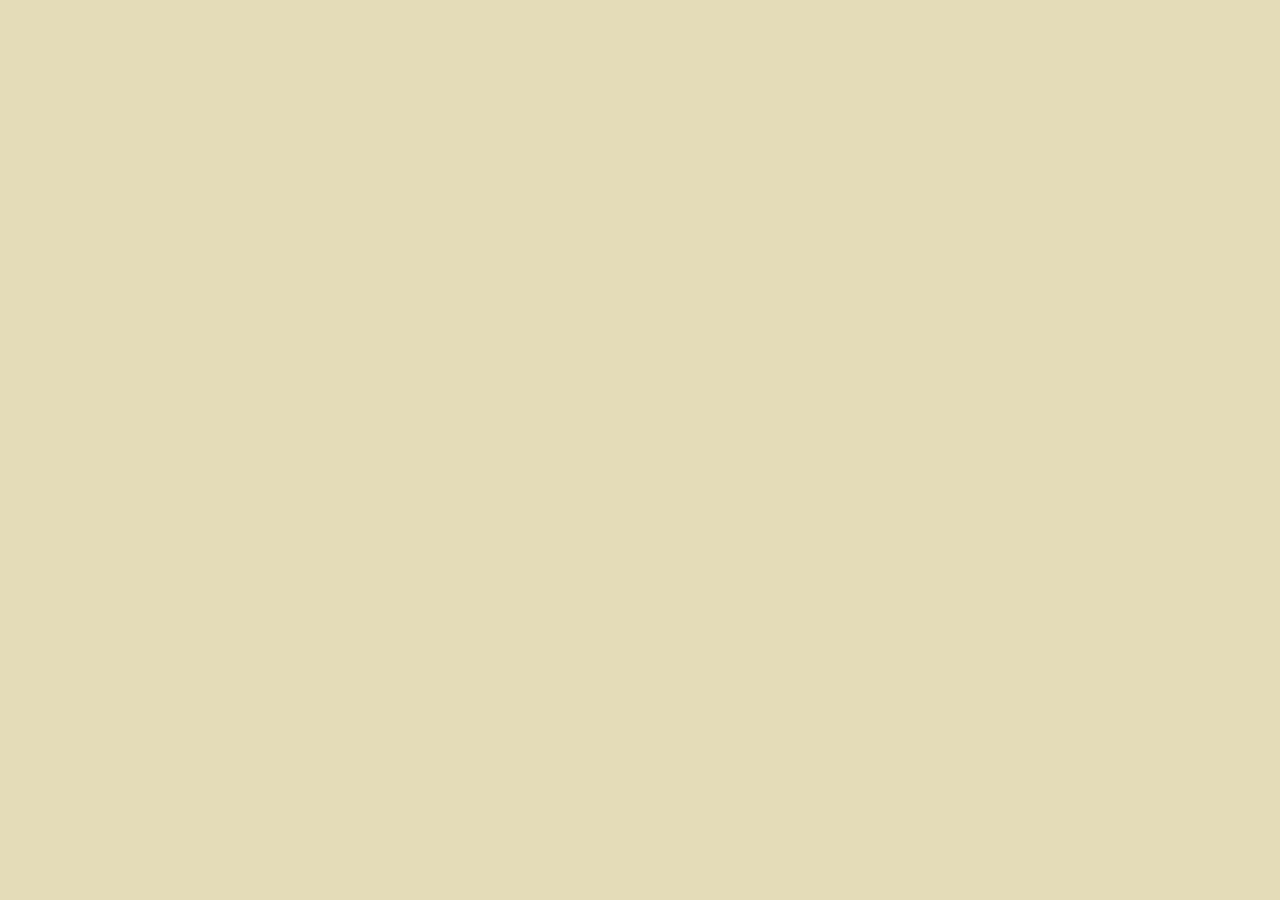
==== the-aristocats-palace/quarto-dois.html @ 34d0e5d8 "Hotel" ====
<!DOCTYPE html>
<html lang="pt-br">
<head>
    <meta charset="UTF-8">
    <meta name="viewport" content="width=device-width, initial-scale=1.0">
    <title>Detalhes do Quarto</title>
    <link rel="stylesheet" href="styles.css">
</head>
<body>
    
</body>
</html>
---- the-aristocats-palace/styles.css ----
*{
    margin: 0;
    padding: 0;
    box-sizing: border-box;
}
@font-face {
    font-family: "AstonScript";
    src: url("./fonts/Aston Script.ttf");
}
body{
    background-color:  #e4dcb8;
    font-family: Arial, Helvetica, sans-serif;
    line-height: 1.6;
    /* color: #333; mudar cor? */
}

.container{
    max-width: 1200px;
    margin: 0 auto;
    padding: 0 20px;
}

header{
    background-color: #000080;
    color: white;
    padding: 1rem 0;
    position: sticky;
    top: 0;
    z-index: 100;
    box-shadow: 0 4px 5px rgba(0,0,0, 0.5);
    width: 100%;
    border-bottom: 2px solid #FFDB58;
}

.nav{
    display: flex;
    justify-content: space-between;
    align-items: center;
}

.logo{
    font-size: 1.5rem;
    font-weight: bold;
    font-family: "AstonScript";
    color: #FFDB58;
    display: flex;
    align-items: center;
    gap: 1rem;
}
nav{
    display: flex;
    gap: 2rem;
    font-family: Arial, Helvetica, sans-serif;
}

nav a {
    color: white;
    text-decoration: none;
    transition: color 0.5s ease;
}

nav a:hover{
    color: #ffec6d;
}
.logoimg{
    width: 80px;
}
.hero{
    background: linear-gradient(rgba(5, 5, 98, 0.6),rgba(5, 5, 98, 0.1)), url(imagens/hotel.png);
     height: 700px;
    display: flex;
   justify-content: center; 
   align-items: center;
   color: white;  
   text-align: center;
   background-size: cover;
   background-position: center;
}
.botao{
    background-color: #2d2d90;
    color: white;
    padding: 1rem 2rem;
    border-color: #ffc800;
    border-radius: 7px;
    font-size: 15px;
    cursor: pointer;
    transition: background-color 0.5s;
    transition: scale 0.5s;
}
.botao:hover{
    background-color: #465dc7;
    scale: 0.9;
}
.hero-content h1{
    font-size: 3rem;
    margin-bottom: 2rem;
}
.hero-content p {
    font-size: 1.3rem;
    margin-bottom: 2rem;
}
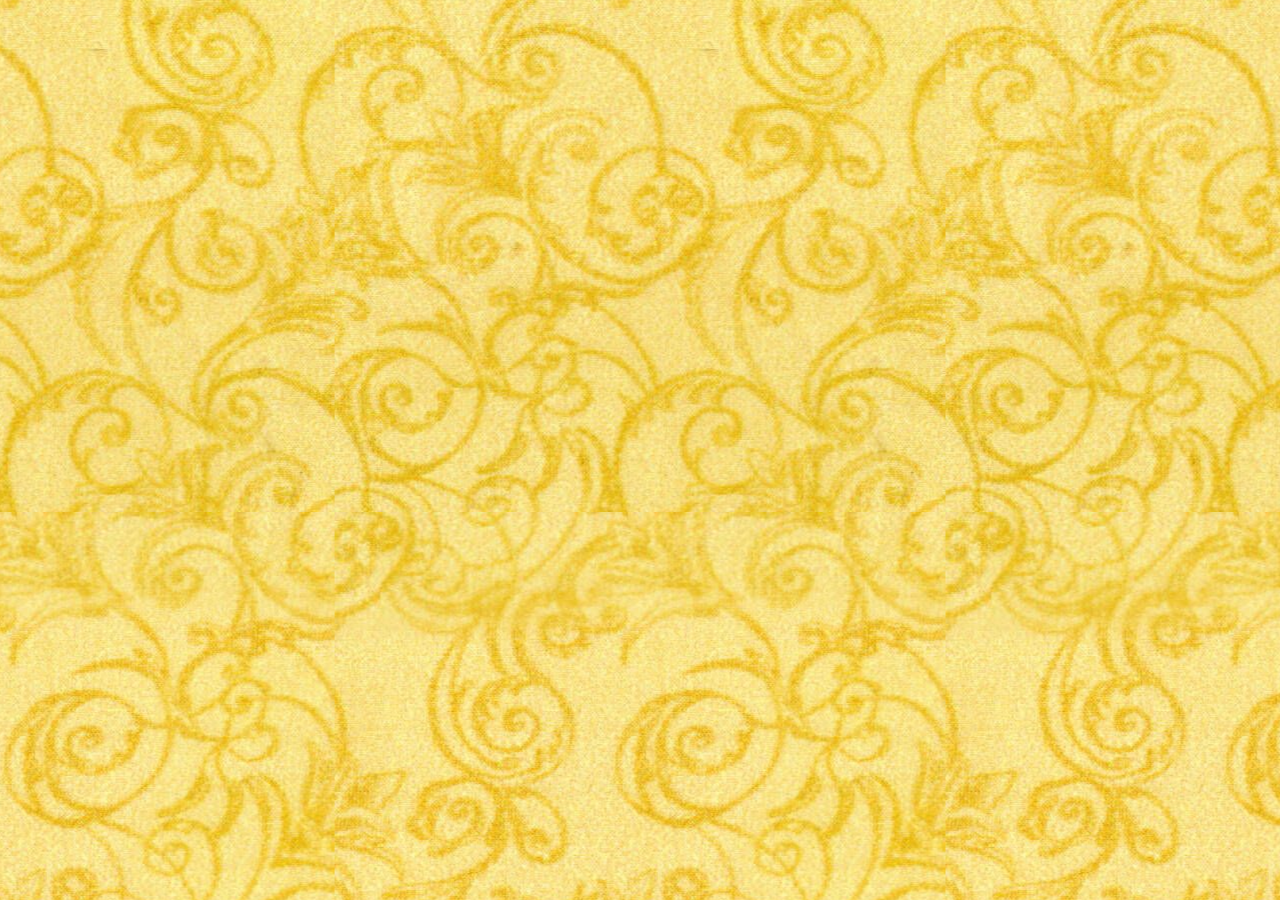
==== commit fdb9131c: "Hotel" ====
--- a/the-aristocats-palace/quarto-dois.html
+++ b/the-aristocats-palace/quarto-dois.html
@@ -7,6 +7,5 @@
     <link rel="stylesheet" href="styles.css">
 </head>
 <body>
-    
 </body>
 </html>
--- a/the-aristocats-palace/styles.css
+++ b/the-aristocats-palace/styles.css
@@ -7,13 +7,20 @@
     font-family: "AstonScript";
     src: url("./fonts/Aston Script.ttf");
 }
+@font-face {
+    font-family: "Vogue";
+    src: url("./fonts/Vogue.ttf");
+}
 body{
-    background-color:  #e4dcb8;
-    font-family: Arial, Helvetica, sans-serif;
-    line-height: 1.6;
-    /* color: #333; mudar cor? */
-}
-
+    background-image:
+    linear-gradient(
+        rgba(255,255,255,0.75),
+        rgba(255,255,255,0.75)
+    ),
+    url("imagens/imagem1.jpg");
+    background-position: center;
+    font-family: 'Segoe UI', Tahoma, Geneva, Verdana, sans-serif;
+}
 .container{
     max-width: 1200px;
     margin: 0 auto;
@@ -27,7 +34,7 @@
     position: sticky;
     top: 0;
     z-index: 100;
-    box-shadow: 0 4px 5px rgba(0,0,0, 0.5);
+    box-shadow: 0 4px 5px rgba(0,0,0, 0.8);
     width: 100%;
     border-bottom: 2px solid #FFDB58;
 }
@@ -64,25 +71,38 @@
 }
 .logoimg{
     width: 80px;
+
 }
 .hero{
     background: linear-gradient(rgba(5, 5, 98, 0.6),rgba(5, 5, 98, 0.1)), url(imagens/hotel.png);
-     height: 700px;
-    display: flex;
-   justify-content: center; 
-   align-items: center;
-   color: white;  
-   text-align: center;
-   background-size: cover;
-   background-position: center;
+    height: 1100px;
+    display: flex;
+    justify-content: center; 
+    align-items: center;
+    color: white;  
+    text-align: center;
+    background-size: cover;
+    background-position: center;
+    box-shadow: 0 4px 8px rgba(0,0,0,0.5);
+}
+.hero-content h1{
+    font-size: 3rem;
+    margin-bottom: 1rem;
+    text-shadow: 2px 2px 8px #000080;
+}
+.hero-content p {
+    font-size: 1.3rem;
+    margin-bottom: 2rem;
+    text-shadow: 2px 2px 5px #000;
 }
 .botao{
     background-color: #2d2d90;
     color: white;
+    font-family:Arial, Helvetica, sans-serif;
     padding: 1rem 2rem;
     border-color: #ffc800;
     border-radius: 7px;
-    font-size: 15px;
+    font-size: 20px;
     cursor: pointer;
     transition: background-color 0.5s;
     transition: scale 0.5s;
@@ -91,11 +111,331 @@
     background-color: #465dc7;
     scale: 0.9;
 }
-.hero-content h1{
-    font-size: 3rem;
+.quartos{
+    padding: 4rem 0;
+    color: #020234;
+}
+.section-tittle{
+    text-align: center;
+    font-family: "Vogue";
+    font-size: 4.5rem;
+    margin-bottom: 2.5rem;
+    color: #000;
+    padding: 5rem;
+    text-shadow: 0 0 12px rgba(212,175,55,0.7);
+}
+.quart{
+    display: flex;
+    gap: 2rem;
+    justify-content: center;
+    flex-wrap: wrap;
+}
+.quarto{
+    background-color: white;
+    border-radius: 10px;
+    box-shadow: 0 4px 6px rgba(0,0,0,0.1);
+    flex: 1;
+    min-width: 300px;
+    max-width: 500px;
+    transition: transform 0.3s;
+}
+.quarto:hover{
+    transform: translateY(-10px);
+    box-shadow: 0 6px 12px rgba(0,0,0,0.2);
+}
+.quarto img{
+    width: 100%;
+    height: 200px;
+    border-radius: 10px;
+     /*Cobre a div*/
+    object-fit: cover;
+}
+.quarto-content{
+    padding: 1.5rem;
+    display: flex;
+    flex-direction: column;
+    gap: 0.5rem;
+}
+.quarto-content h3{
+     font-size: 1.5rem;
+}
+.quarto-content p{
+    color: #474747;
+    flex: 1;
+    text-align: justify;
+}
+.preco{
+  font-size: 1.5rem;
+  color: #080850;
+  font-weight: bold;
+}
+.servicoss{
+    display: flex;
+    gap: 2rem;
+    justify-content: center;
+    flex-wrap: wrap;
+}
+.servico{
+    background-color: white;
+    border-radius: 10px;
+    box-shadow: 0 4px 6px rgba(0,0,0,0.1);
+    flex: 1;
+    min-width: 300px;
+    max-width: 500px;
+    transition: transform 0.3s;
+}
+.servico:hover{
+    transform: translateY(-10px);
+    box-shadow: 0 6px 12px rgba(0,0,0,0.2);
+}
+.servico-content{
+    padding: 1rem;
+    display: flex;
+    flex-direction: column;
+    gap: 0.5rem;
+}
+.servico-content h3{
+     font-size: 1.5rem;
+}
+.servico-content p{
+    color: #474747;
+    flex: 1;
+    text-align: justify;
+}
+.servico img{
+    width: 100%;
+    height: 200px;
+    border-radius: 10px;
+    object-fit: cover;
+}
+.pag{
+    color: #080850;
+    margin-top: auto;
+    align-self: center;
+}
+.avaliacoess{
+    padding: 4rem 1;
+    color: #020234;
+}
+.avaliacoes{
+    display: flex;
+    gap: 2rem;
+    justify-content: center;
+    flex-wrap: wrap;
+}
+.avaliacao{
+    display: flex;
+    align-items: center;
+    gap: 20px;
+    background-color: #080850;
+    border-radius: 10px;
+    min-width: 250px;     
+    min-height: 280px; 
+    box-shadow: 0 4px 12px rgba(0,0,0,0.3);
+    transition: transform 0.3s;
+    flex: 1 1 500px; 
+    max-width: 600px;
+}
+.avaliacao:hover{
+    transform: translateY(-10px);
+    box-shadow: 0 6px 12px rgba(0,0,0,0.2);
+}
+.avaliacao h3{
+     color: white;
+    margin-bottom: 10px;
+}
+.avaliacao img{
+    width: 100px;
+    height: 100px;
+    border-radius: 50%;
+    margin-left: 15px;
+    background-color: white;
+}
+.avaliacao-content{
+    display: flex;
+    flex-direction: column;
+    gap: 8px;
+    color: #ffffff;
+}
+.sobre{
+    padding: 10rem 0;
+}
+.sobre-flex{
+    display: flex;
+    gap: 2rem;
+    align-items: center;
+    background-color: white;
+    border-radius: 10px;
+    box-shadow: 0 4px 6px rgba(0,0,0,0.2);
+    flex: 1;
+    min-width: 1000px;
+    max-height: 1200px;
+    transition: transform 0.3s;
+}
+.sobre-img{
+    flex: 1;
+}
+.sobre-img img{
+    height: 650px;
+    width: 640px;
+    border-radius: 10px;
+    box-shadow: 0 2px 4px rgb(0, 0, 0, 0.4);
+    margin-left: 16px;
+    margin-top: 2px;
+}
+.sobre-texto{
+    flex: 1;
+    flex-direction: column;
+    gap: 1rem;
+    padding: 10px;
+    text-align: justify;
+}
+.sobre-texto h2{
+    font-size: 1.8rem;
+    font-family: "AstonScript";
+    color: #020234;
+    margin-top: 5px;
+}
+.sobre-texto p{
+    padding: 10px;
+    color: #000;
+    font-size: 1.1rem;
+    text-align: justify;
+}
+.beneficios{
+    list-style: square;
+    margin-top: 1rem;
+    margin-left: 2rem;
+    display: flex;
+    flex-direction: column;
+    gap: 0.5rem;
+}
+.beneficios li{
+    color: #100c22;
+    font-size: 0.9rem;
+    margin-bottom: 1px;
+}
+.fundador{
+    padding: 0.5rem 0;
+}
+.fundador-flex{
+    display: flex;
+    gap: 0.1rem;
+    align-items: center;
+    background-color: white;
+    border-radius: 16px;
+    box-shadow: 0 4px 6px rgba(0,0,0,0.2);
+    flex: 1;
+    min-width: 1000px;
+    max-height: 900px;
+    transition: transform 0.3s;
+}
+.fundador-img{
+    flex: 1;
+}
+.fundador-img img{
+    height: 495px;
+    width: 450px;
+    border-radius: 10px;
+    box-shadow: 0 2px 4px rgb(0, 0, 0, 0.4);
+    margin-left: 30px;
+    margin-top: 8px;
+}
+.fundador-texto{
+    flex: 1;
+    flex-direction: column;
+    gap: 0.1rem;
+}
+.fundador-texto h2{
+    font-size: 2.5rem;
+    color: #1d084d;
+    padding-bottom: 3rem;
+    margin-left: 3rem;
+}
+.fundador-texto p{
+    color: #08031a;
+    font-size: 1.1rem;
+    margin-right: 30px;
+    text-align: justify;
+}
+.frase{
+    font-style: italic;
+    padding: 1rem;
+}
+.footer{
+    background-color: #080850;
+    color: white;
+    padding: 3rem 0 1rem;
+}
+.footer-content{
+    display: flex;
+    justify-content: space-between;
+    gap: 2rem;
     margin-bottom: 2rem;
-}
-.hero-content p {
-    font-size: 1.3rem;
-    margin-bottom: 2rem;
+    flex-wrap: wrap;
+    align-items: center;
+}
+.footer-section{
+    flex: 1;
+    min-width: 200px;
+}
+.footer-section h4{
+    margin-bottom: 1rem;
+    color:  #ffc800;
+}
+.footer-bottom{
+    text-align: center;
+    padding-top: 2rem;
+    border-top: 1px solid  #ffc800;
+}
+
+.quarto01-flex{
+    display: flex;
+    gap: 0.1rem;
+    align-items: center;
+    background-color: white;
+    border-radius: 16px;
+    box-shadow: 0 4px 6px rgba(0,0,0,0.2);
+    flex: 1;
+    min-width: 1000px;
+    max-height: 900px;
+    transition: transform 0.3s;
+}
+.quarto-01{
+    flex: 1;
+    flex-direction: column;
+    gap: 1rem;
+    padding: 10px;
+    text-align: justify;
+}
+.quarto-01 h2{
+    font-size: 1.8rem;
+    font-family: "AstonScript";
+    color: #020234;
+    margin-top: 5px;
+}
+.quarto-01 p{
+    padding: 10px;
+    color: #000;
+    font-size: 1.1rem;
+    text-align: justify;
+}
+
+/* CONFIGURANDO A RESPONSIVIDADE */
+/* MEDIA QUERY: É um recurso do CSS para ajustar elementos conforme a largura da tela */
+/* O BREAKPOINT PARA UM CELULAR É APROXIMADAMENTE 768px */
+@media (max-width: 768px){
+    .sobre-flex{
+        flex-direction: column;
+    }
+    .footer-content{
+        flex-direction: column;
+        align-items: flex-start;
+    }
+    .menu{
+        gap: 1rem;
+    }
+    .hero-content h1{
+        font-size: 2rem;
+    }
 }
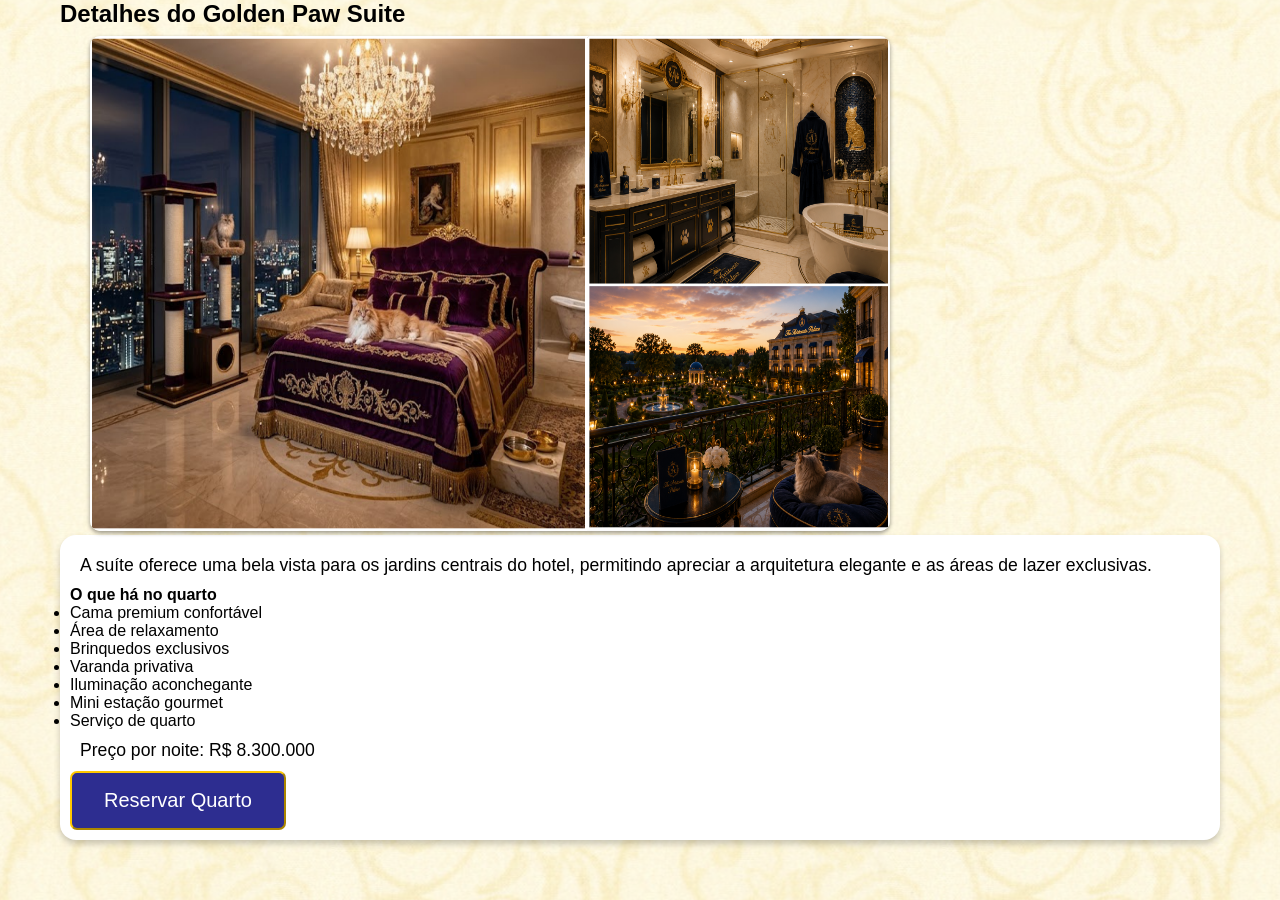
==== commit a68bf29a: "Hotel" ====
--- a/the-aristocats-palace/quarto-dois.html
+++ b/the-aristocats-palace/quarto-dois.html
@@ -7,5 +7,30 @@
     <link rel="stylesheet" href="styles.css">
 </head>
 <body>
+    <section class="quarto1">
+     <div class="container">
+        <h2 class="quart1-tittle">Detalhes do Golden Paw Suite</h2>
+          <div class="quarto01-img">
+            <img src="imagens/hotel-quarto2.png" alt="Quarto 2" >
+                </div>
+        <div class="quarto01-flex">
+        <div class="quarto-01">
+            <p>A suíte oferece uma bela vista para os jardins centrais do hotel, permitindo apreciar a arquitetura elegante e as áreas de lazer exclusivas.</p>
+            <h4>O que há no quarto</h4>
+            <ul>
+                <li>Cama premium confortável</li>
+                <li>Área de relaxamento</li>
+                <li>Brinquedos exclusivos</li>
+                <li>Varanda privativa</li>
+                <li>Iluminação aconchegante</li>
+                <li>Mini estação gourmet</li>
+                <li>Serviço de quarto</li>
+            </ul>
+            <p>Preço por noite: <span>R$ 8.300.000</span></p>
+            <button class="botao">Reservar Quarto</button>
+        </div>
+        </div>
+        </div>
+    </section>
 </body>
 </html>
--- a/the-aristocats-palace/styles.css
+++ b/the-aristocats-palace/styles.css
@@ -420,7 +420,17 @@
     font-size: 1.1rem;
     text-align: justify;
 }
-
+.quarto01-img{ 
+    flex: 1;
+}
+.quarto01-img img{
+    height: 495px;
+    width: 800px;
+    border-radius: 10px;
+    box-shadow: 0 2px 4px rgb(0, 0, 0, 0.4);
+    margin-left: 30px;
+    margin-top: 8px;
+}
 /* CONFIGURANDO A RESPONSIVIDADE */
 /* MEDIA QUERY: É um recurso do CSS para ajustar elementos conforme a largura da tela */
 /* O BREAKPOINT PARA UM CELULAR É APROXIMADAMENTE 768px */
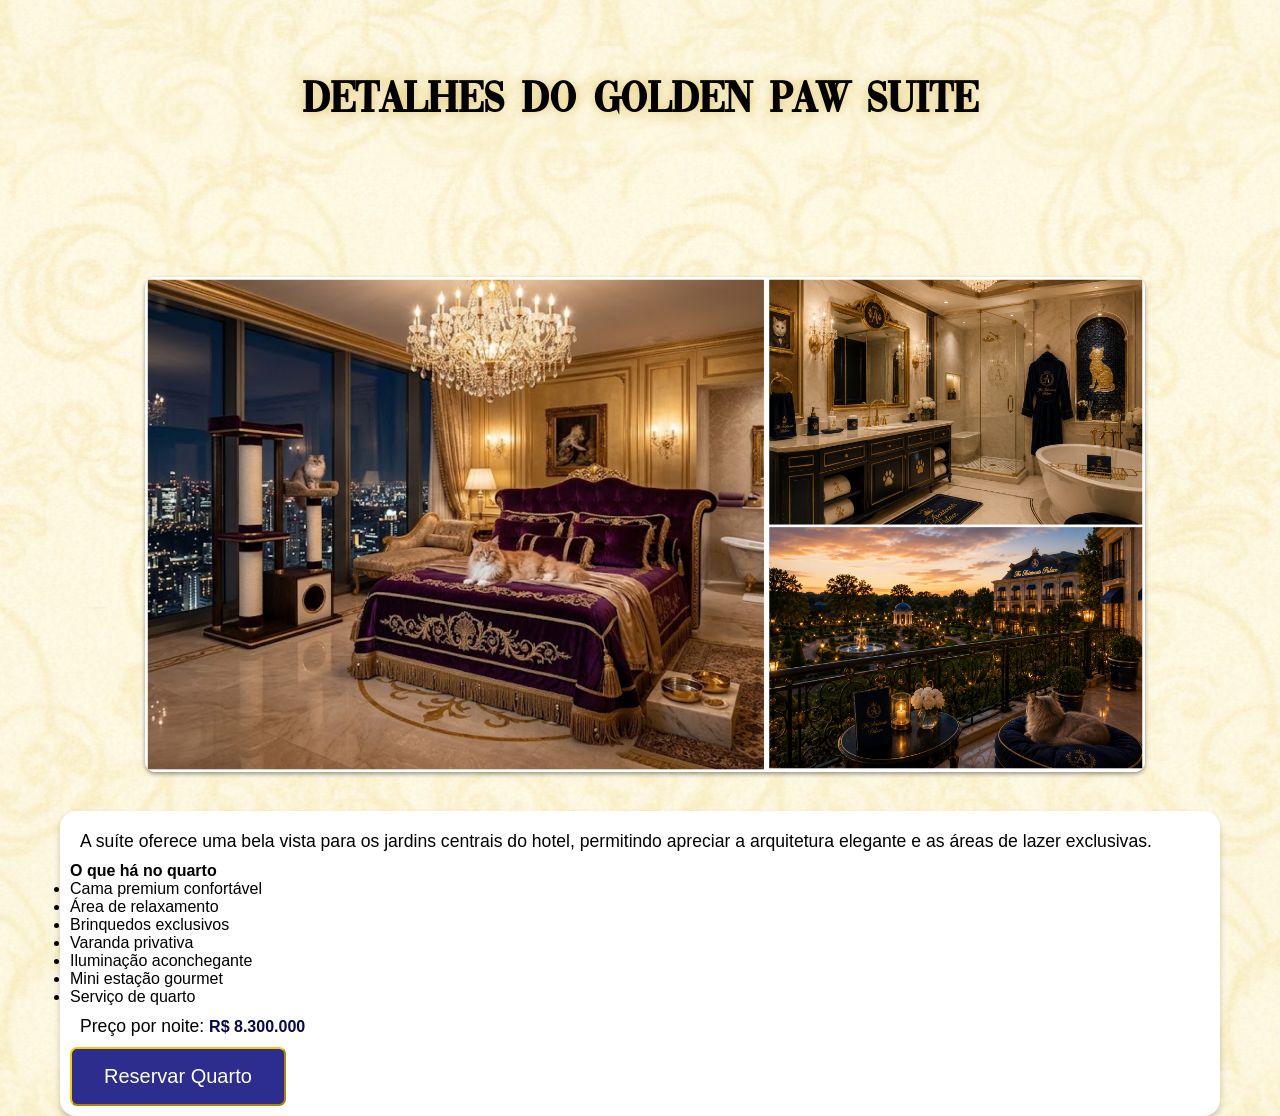
==== commit 12685064: "hotel" ====
--- a/the-aristocats-palace/quarto-dois.html
+++ b/the-aristocats-palace/quarto-dois.html
@@ -26,7 +26,7 @@
                 <li>Mini estação gourmet</li>
                 <li>Serviço de quarto</li>
             </ul>
-            <p>Preço por noite: <span>R$ 8.300.000</span></p>
+            <p>Preço por noite: <span class="preco-detalhes">R$ 8.300.000</span></p>
             <button class="botao">Reservar Quarto</button>
         </div>
         </div>
--- a/the-aristocats-palace/styles.css
+++ b/the-aristocats-palace/styles.css
@@ -388,6 +388,15 @@
     padding-top: 2rem;
     border-top: 1px solid  #ffc800;
 }
+.quart1-tittle{
+    text-align: center;
+    font-family: "Vogue";
+    font-size: 2.8rem;
+    margin-bottom: 2.5rem;
+    color: #000;
+    padding: 5rem;
+    text-shadow: 0 0 12px rgba(212,175,55,0.7);
+}
 
 .quarto01-flex{
     display: flex;
@@ -422,14 +431,20 @@
 }
 .quarto01-img{ 
     flex: 1;
+    padding: 35px;
 }
 .quarto01-img img{
     height: 495px;
-    width: 800px;
+    width: 1000px;
     border-radius: 10px;
     box-shadow: 0 2px 4px rgb(0, 0, 0, 0.4);
-    margin-left: 30px;
-    margin-top: 8px;
+    margin-left: 50px;
+   
+}
+.preco-detalhes{
+  font-size: 1rem;
+  color: #080850;
+  font-weight: bold;
 }
 /* CONFIGURANDO A RESPONSIVIDADE */
 /* MEDIA QUERY: É um recurso do CSS para ajustar elementos conforme a largura da tela */
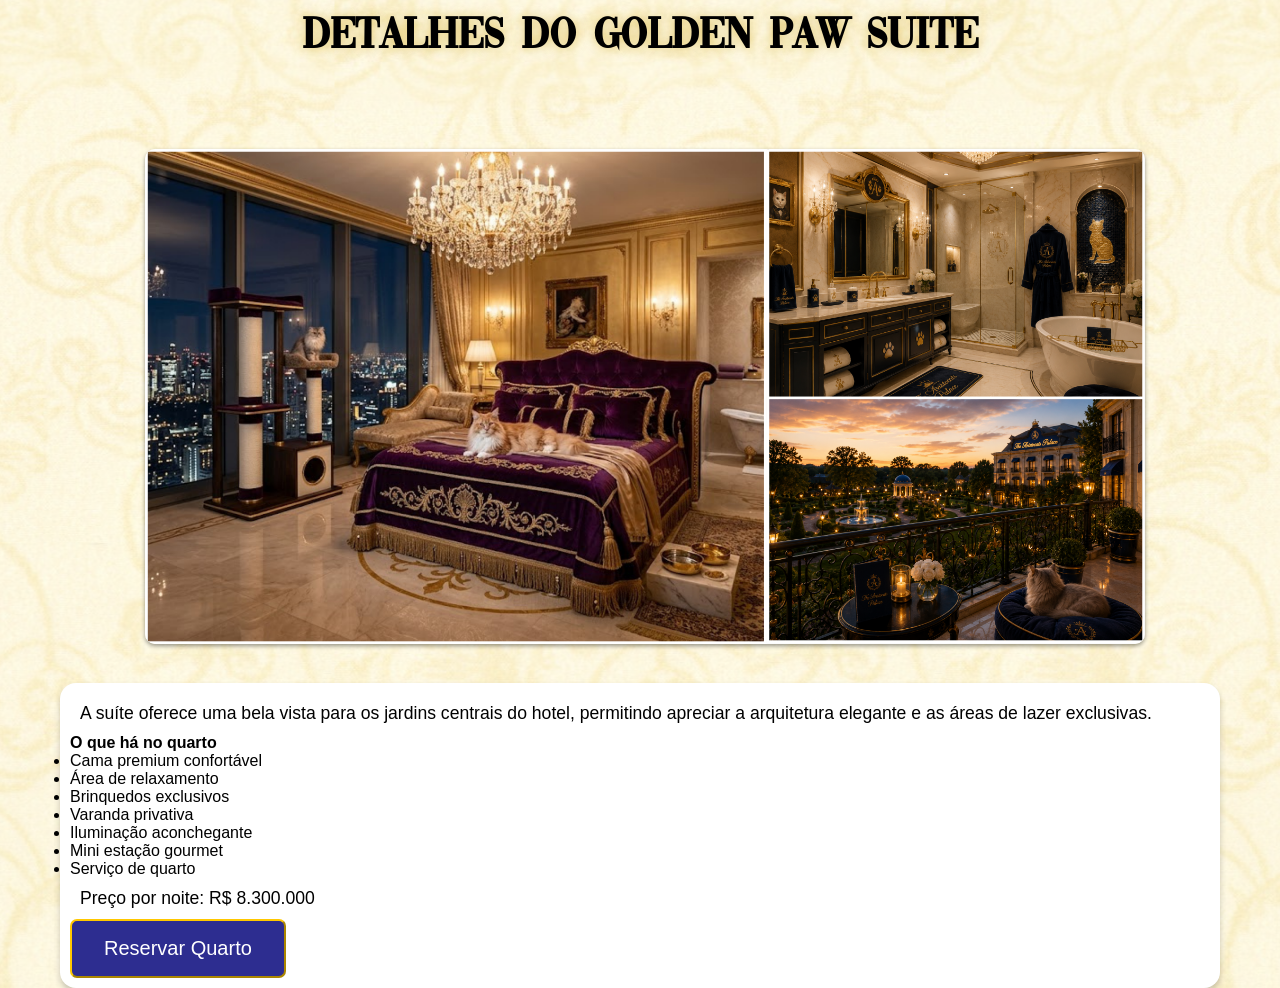
==== commit 55a51a5f: "hotel" ====
--- a/the-aristocats-palace/quarto-dois.html
+++ b/the-aristocats-palace/quarto-dois.html
@@ -26,7 +26,7 @@
                 <li>Mini estação gourmet</li>
                 <li>Serviço de quarto</li>
             </ul>
-            <p>Preço por noite: <span class="preco-detalhes">R$ 8.300.000</span></p>
+            <p>Preço por noite: <span preco-detalhes>R$ 8.300.000</span></p>
             <button class="botao">Reservar Quarto</button>
         </div>
         </div>
--- a/the-aristocats-palace/styles.css
+++ b/the-aristocats-palace/styles.css
@@ -394,7 +394,7 @@
     font-size: 2.8rem;
     margin-bottom: 2.5rem;
     color: #000;
-    padding: 5rem;
+    padding: 1rem;
     text-shadow: 0 0 12px rgba(212,175,55,0.7);
 }
 
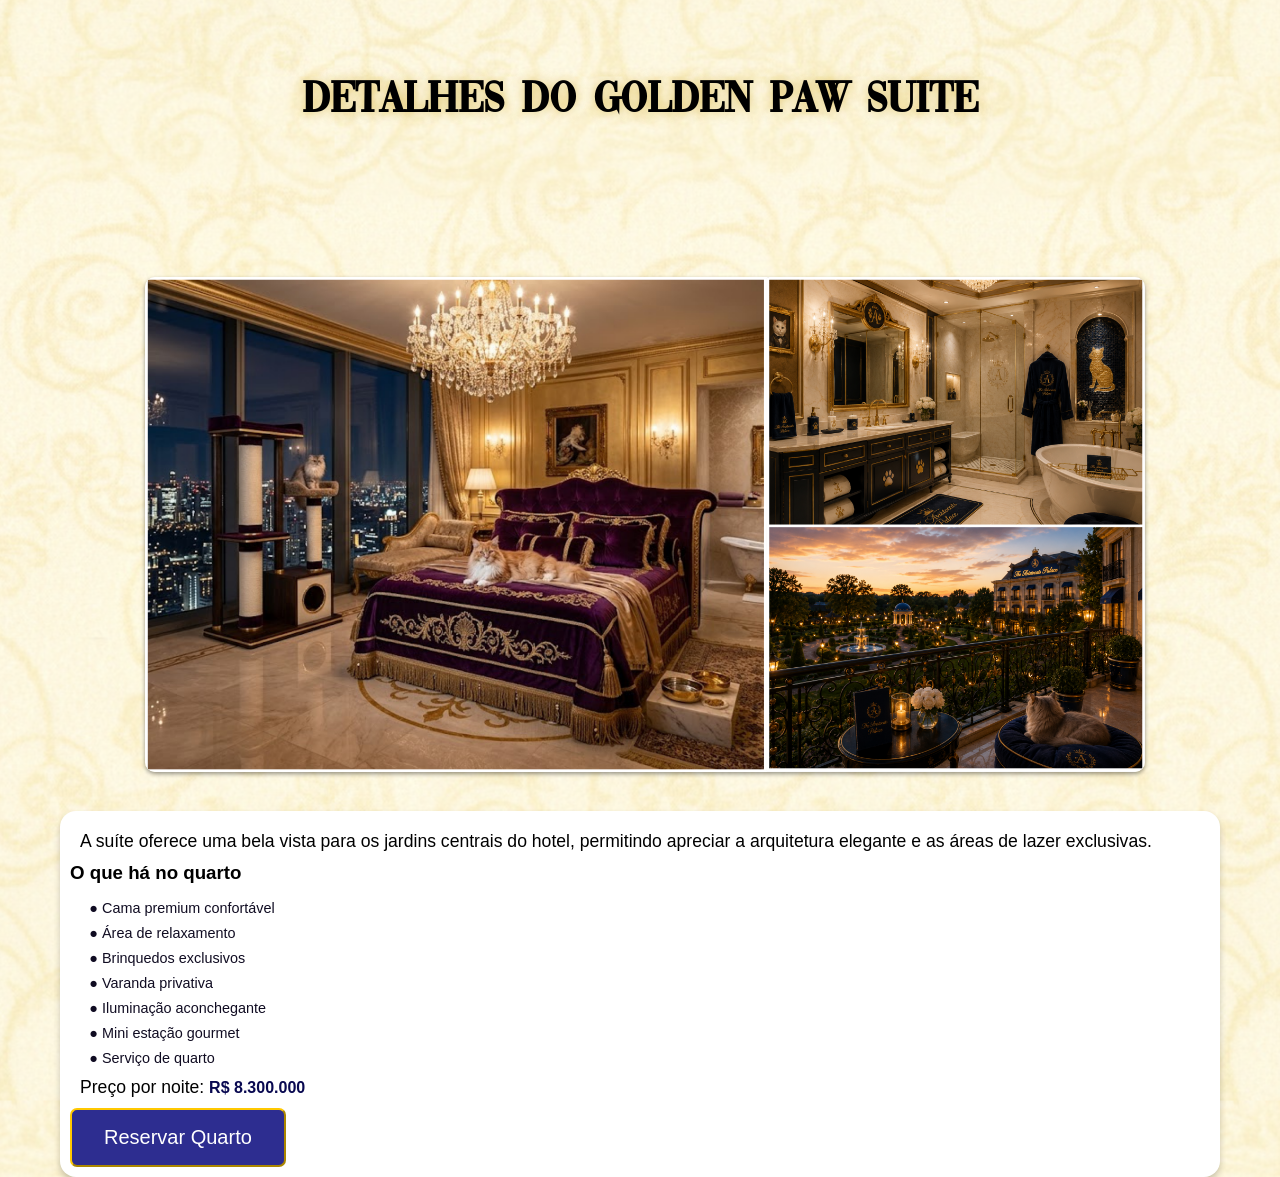
==== commit f9d00af3: "HOtel" ====
--- a/the-aristocats-palace/quarto-dois.html
+++ b/the-aristocats-palace/quarto-dois.html
@@ -16,8 +16,8 @@
         <div class="quarto01-flex">
         <div class="quarto-01">
             <p>A suíte oferece uma bela vista para os jardins centrais do hotel, permitindo apreciar a arquitetura elegante e as áreas de lazer exclusivas.</p>
-            <h4>O que há no quarto</h4>
-            <ul>
+            <h3>O que há no quarto</h3>
+            <ul class="coisas-quarto">
                 <li>Cama premium confortável</li>
                 <li>Área de relaxamento</li>
                 <li>Brinquedos exclusivos</li>
@@ -26,7 +26,7 @@
                 <li>Mini estação gourmet</li>
                 <li>Serviço de quarto</li>
             </ul>
-            <p>Preço por noite: <span preco-detalhes>R$ 8.300.000</span></p>
+            <p>Preço por noite: <span class="preco-detalhes">R$ 8.300.000</span></p>
             <button class="botao">Reservar Quarto</button>
         </div>
         </div>
--- a/the-aristocats-palace/styles.css
+++ b/the-aristocats-palace/styles.css
@@ -303,7 +303,7 @@
     text-align: justify;
 }
 .beneficios{
-    list-style: square;
+    list-style-type: " ● ";
     margin-top: 1rem;
     margin-left: 2rem;
     display: flex;
@@ -394,7 +394,7 @@
     font-size: 2.8rem;
     margin-bottom: 2.5rem;
     color: #000;
-    padding: 1rem;
+    padding: 5rem;
     text-shadow: 0 0 12px rgba(212,175,55,0.7);
 }
 
@@ -428,6 +428,22 @@
     color: #000;
     font-size: 1.1rem;
     text-align: justify;
+}
+.quarto-01 h4{
+    align-items: center;
+}
+.coisas-quarto{
+    list-style-type: " ● ";
+    margin-top: 1rem;
+    margin-left: 2rem;
+    display: flex;
+    flex-direction: column;
+    gap: 0.5rem;
+}
+.coisas-quarto li{
+    color: #100c22;
+    font-size: 0.9rem;
+    margin-bottom: 1px;
 }
 .quarto01-img{ 
     flex: 1;
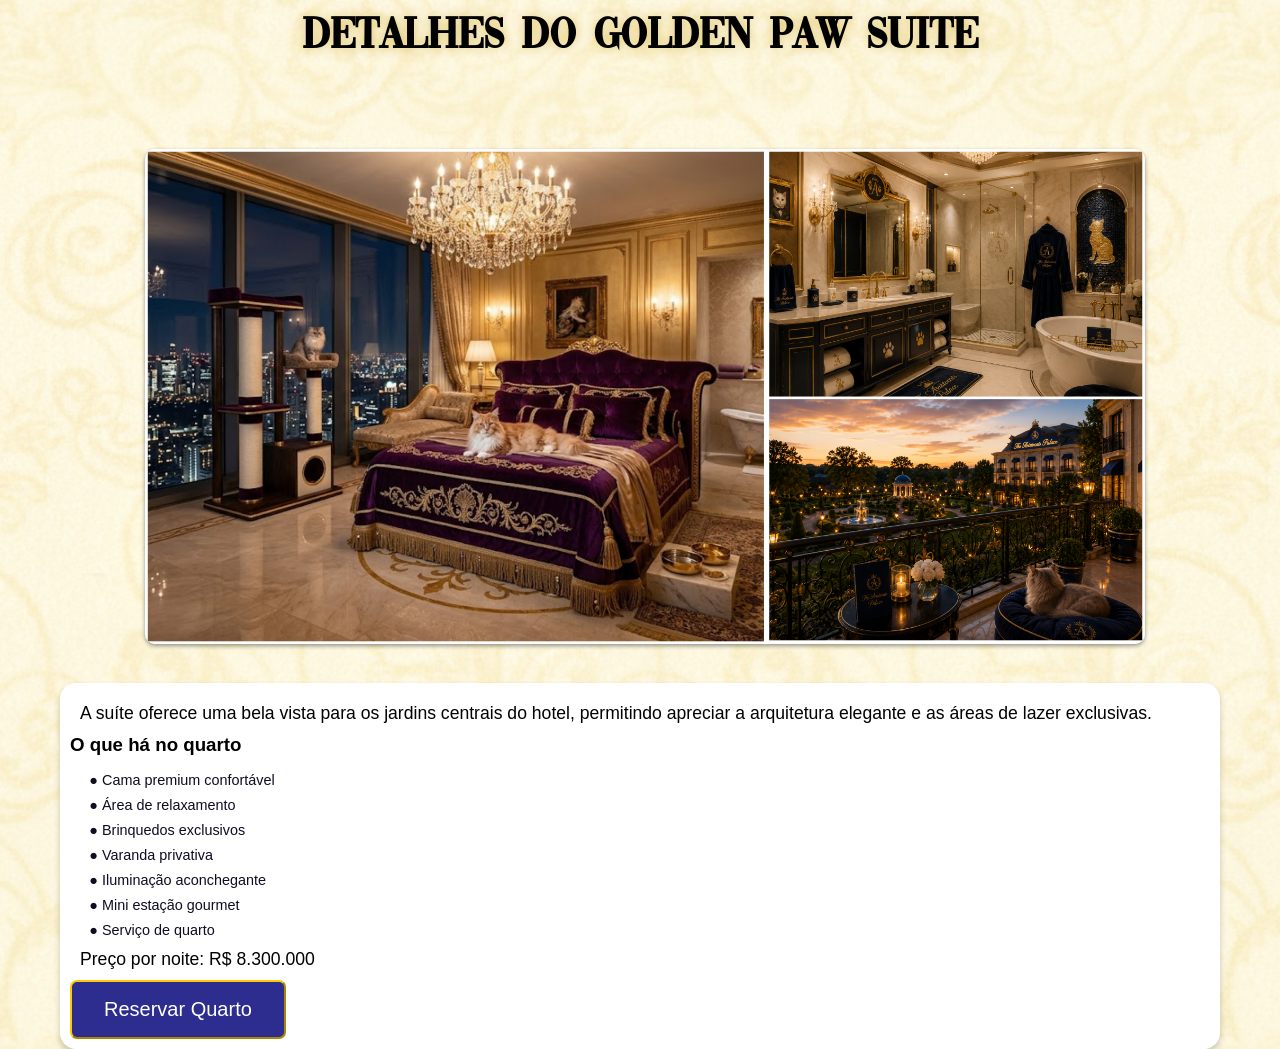
==== commit 6d52bf49: "Hotel" ====
--- a/the-aristocats-palace/quarto-dois.html
+++ b/the-aristocats-palace/quarto-dois.html
@@ -26,7 +26,7 @@
                 <li>Mini estação gourmet</li>
                 <li>Serviço de quarto</li>
             </ul>
-            <p>Preço por noite: <span class="preco-detalhes">R$ 8.300.000</span></p>
+            <p>Preço por noite: <span preco-detalhes>R$ 8.300.000</span></p>
             <button class="botao">Reservar Quarto</button>
         </div>
         </div>
--- a/the-aristocats-palace/styles.css
+++ b/the-aristocats-palace/styles.css
@@ -394,7 +394,7 @@
     font-size: 2.8rem;
     margin-bottom: 2.5rem;
     color: #000;
-    padding: 5rem;
+    padding: 1rem;
     text-shadow: 0 0 12px rgba(212,175,55,0.7);
 }
 
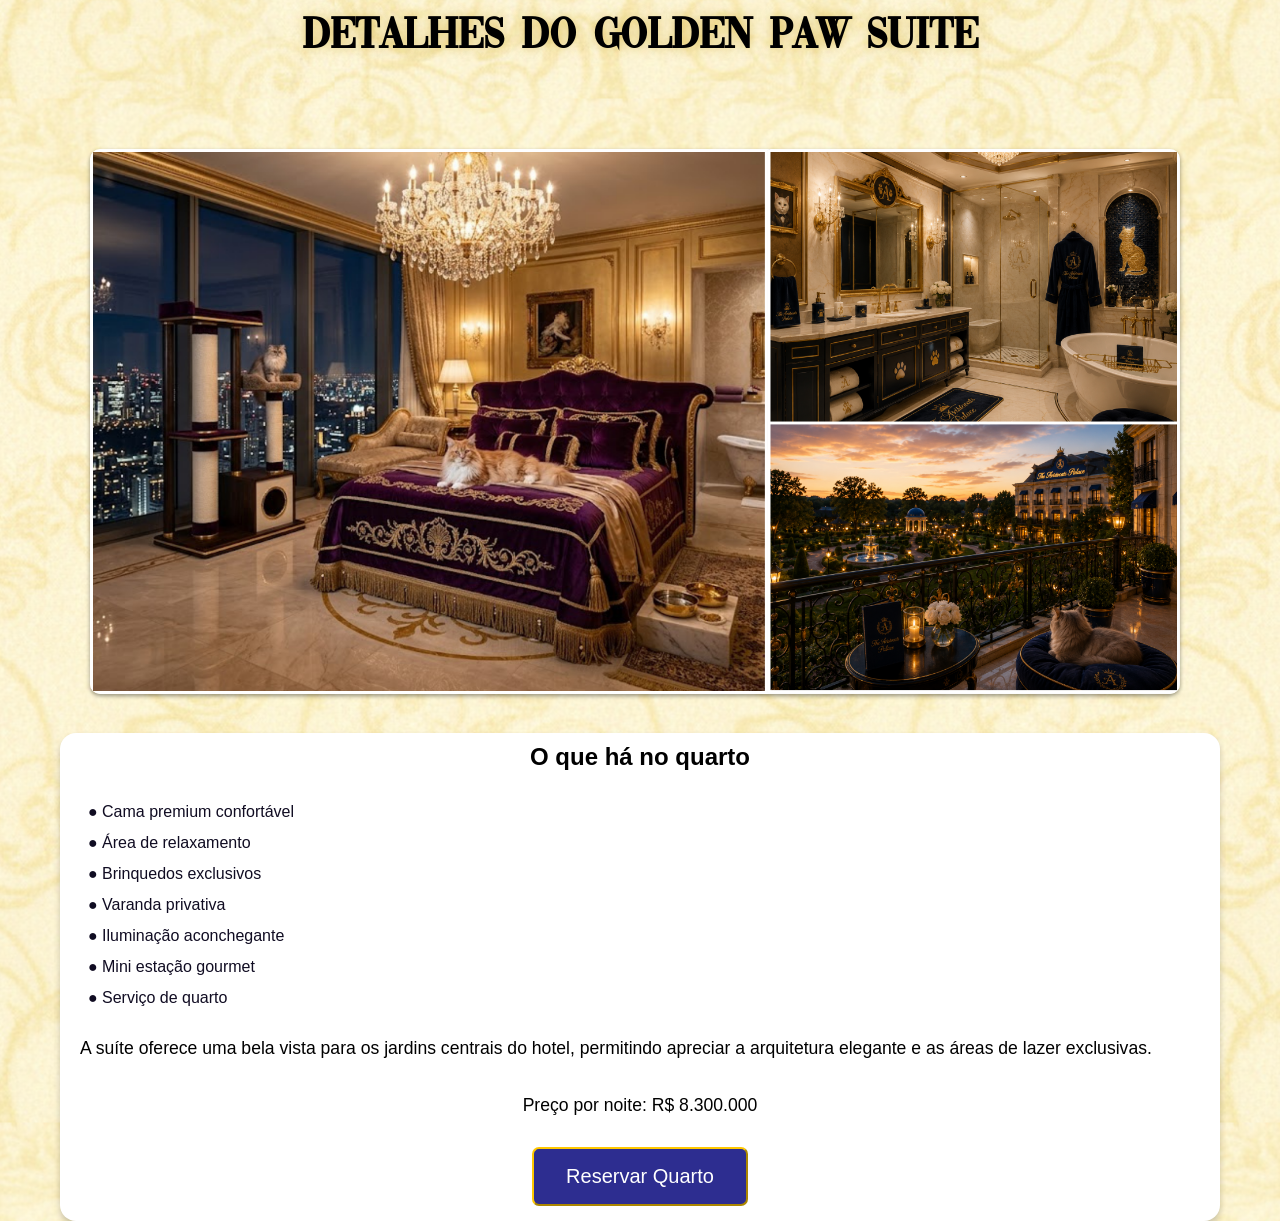
==== commit 0a5c5895: "Hotel" ====
--- a/the-aristocats-palace/quarto-dois.html
+++ b/the-aristocats-palace/quarto-dois.html
@@ -15,7 +15,6 @@
                 </div>
         <div class="quarto01-flex">
         <div class="quarto-01">
-            <p>A suíte oferece uma bela vista para os jardins centrais do hotel, permitindo apreciar a arquitetura elegante e as áreas de lazer exclusivas.</p>
             <h3>O que há no quarto</h3>
             <ul class="coisas-quarto">
                 <li>Cama premium confortável</li>
@@ -26,7 +25,8 @@
                 <li>Mini estação gourmet</li>
                 <li>Serviço de quarto</li>
             </ul>
-            <p>Preço por noite: <span preco-detalhes>R$ 8.300.000</span></p>
+            <p>A suíte oferece uma bela vista para os jardins centrais do hotel, permitindo apreciar a arquitetura elegante e as áreas de lazer exclusivas.</p>
+            <p class="prc-qrt">Preço por noite: <span preco-detalhes>R$ 8.300.000</span></p>
             <button class="botao">Reservar Quarto</button>
         </div>
         </div>
--- a/the-aristocats-palace/styles.css
+++ b/the-aristocats-palace/styles.css
@@ -14,8 +14,8 @@
 body{
     background-image:
     linear-gradient(
-        rgba(255,255,255,0.75),
-        rgba(255,255,255,0.75)
+        rgba(255,255,255,0.65),
+        rgba(255,255,255,0.65)
     ),
     url("imagens/imagem1.jpg");
     background-position: center;
@@ -397,7 +397,6 @@
     padding: 1rem;
     text-shadow: 0 0 12px rgba(212,175,55,0.7);
 }
-
 .quarto01-flex{
     display: flex;
     gap: 0.1rem;
@@ -411,11 +410,11 @@
     transition: transform 0.3s;
 }
 .quarto-01{
-    flex: 1;
-    flex-direction: column;
+    display: flex;
+    flex-direction: column;
+    flex: 1;
     gap: 1rem;
     padding: 10px;
-    text-align: justify;
 }
 .quarto-01 h2{
     font-size: 1.8rem;
@@ -423,6 +422,10 @@
     color: #020234;
     margin-top: 5px;
 }
+.quarto-01 h3{
+    text-align: center;
+    font-size: 1.5rem;
+}
 .quarto-01 p{
     padding: 10px;
     color: #000;
@@ -432,6 +435,13 @@
 .quarto-01 h4{
     align-items: center;
 }
+.quarto-01 .prc-qrt{
+    text-align: center;
+}
+.quarto-01 button{
+    display: block;
+    margin: 5px auto;
+}
 .coisas-quarto{
     list-style-type: " ● ";
     margin-top: 1rem;
@@ -442,19 +452,19 @@
 }
 .coisas-quarto li{
     color: #100c22;
-    font-size: 0.9rem;
-    margin-bottom: 1px;
+    font-size: 1rem;
+    margin-bottom: 5px;
 }
 .quarto01-img{ 
     flex: 1;
     padding: 35px;
 }
 .quarto01-img img{
-    height: 495px;
-    width: 1000px;
+    height: 100%;
+    width: 100%;
     border-radius: 10px;
     box-shadow: 0 2px 4px rgb(0, 0, 0, 0.4);
-    margin-left: 50px;
+    margin-left: -5px;
    
 }
 .preco-detalhes{
@@ -462,9 +472,7 @@
   color: #080850;
   font-weight: bold;
 }
-/* CONFIGURANDO A RESPONSIVIDADE */
-/* MEDIA QUERY: É um recurso do CSS para ajustar elementos conforme a largura da tela */
-/* O BREAKPOINT PARA UM CELULAR É APROXIMADAMENTE 768px */
+
 @media (max-width: 768px){
     .sobre-flex{
         flex-direction: column;
